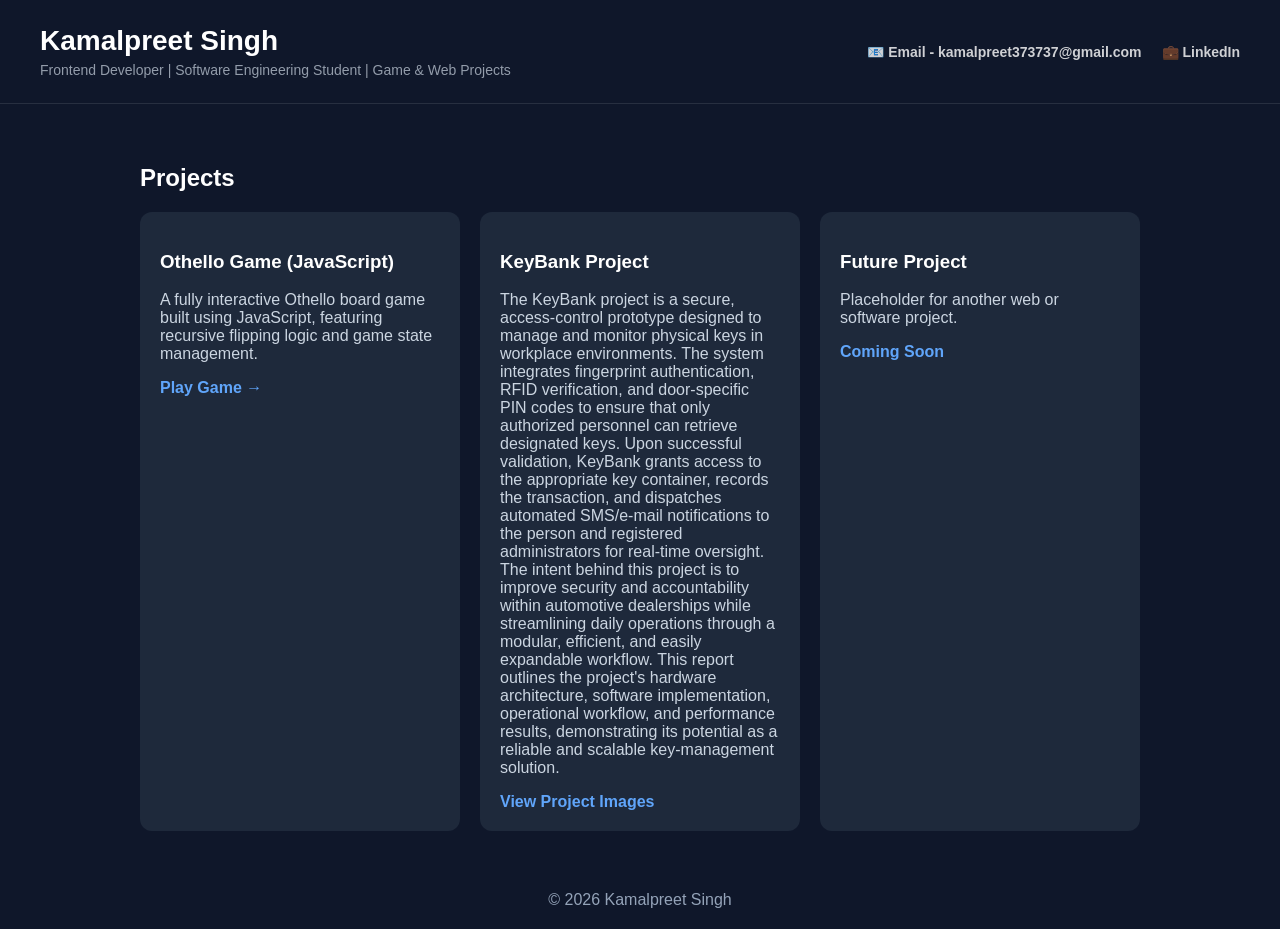
==== index.html @ 41ae59db "correction done" ====
<!DOCTYPE html>
<html lang="en">
<head>
    <meta charset="UTF-8">
    <meta name="viewport" content="width=device-width, initial-scale=1.0">
    <title>Kamalpreet Singh | Portfolio</title>
    <link rel="stylesheet" href="Home.css">
</head>
<body>

<header class="header">
    <div class="header-left">
        <h1>Kamalpreet Singh</h1>
        <p>Frontend Developer | Software Engineering Student | Game & Web Projects</p>
    </div>

    <nav class="header-right">

        <a href="mailto:kamalpreet373737@gmail.com">
            📧 Email - kamalpreet373737@gmail.com
        </a>

        <a href="https://www.linkedin.com/in/kamalpreet-singh-950604302/" target="_blank">
            💼 LinkedIn
        </a>
    </nav>
</header>

<div class="container">

    <h2>Projects</h2>

    <div class="grid">

        <!-- Othello Project -->
        <div class="card">
            <h3>Othello Game (JavaScript)</h3>
            <p>
                A fully interactive Othello board game built using JavaScript,
                featuring recursive flipping logic and game state management.
            </p>
            <a href="./Game/Lab01/index.html">Play Game →</a>
        </div>

        <!-- Keybank Project -->
        <div class="card">
            <h3>KeyBank Project</h3>
            <p>
                The KeyBank project is a secure, access-control prototype designed to manage and monitor physical keys in workplace environments. The system integrates fingerprint authentication, RFID verification, and door-specific PIN codes to ensure that only authorized personnel can retrieve designated keys. Upon successful validation, KeyBank grants access to the appropriate key container, records the transaction, and dispatches automated SMS/e-mail notifications to the person and registered administrators for real-time oversight.
                The intent behind this project is to improve security and accountability within automotive dealerships while streamlining daily operations through a modular, efficient, and easily expandable workflow.
                This report outlines the project's hardware architecture, software implementation, operational workflow, and performance results, demonstrating its potential as a reliable and scalable key-management solution.
            </p>
            <a href="./ProjectImages/index.html"> View Project Images </a>
        
        </div>

        <!-- Add more projects later -->
        <div class="card">
            <h3>Future Project</h3>
            <p>Placeholder for another web or software project.</p>
            <a href="#">Coming Soon</a>
        </div>

    </div>

</div>

<footer>
    © 2026 Kamalpreet Singh
</footer>

</body>
</html>
---- Home.css ----
body {
            margin: 0;
            font-family: Arial, sans-serif;
            background: #0f172a;
            color: white;
        }

        .header {
    display: flex;
    justify-content: space-between;
    align-items: center;
    padding: 25px 40px;
    border-bottom: 1px solid rgba(255,255,255,0.1);
    }

    .header-left h1 {
        margin: 0;
        font-size: 28px;
    }

    .header-left p {
        margin: 5px 0 0;
        opacity: 0.7;
        font-size: 14px;
    }

    .header-right {
        display: flex;
        gap: 20px;
    }

    .header-right a {
        text-decoration: none;
        color: inherit;
        font-size: 14px;
        opacity: 0.8;
        transition: 0.3s;
    }

    .header-right a:hover {
        opacity: 1;
        transform: translateY(-2px);
    }

        h1 {
            margin: 0;
            font-size: 36px;
        }

        p {
            color: #cbd5e1;
        }

        .container {
            max-width: 1000px;
            margin: auto;
            padding: 40px;
        }

        .grid {
            display: grid;
            grid-template-columns: repeat(auto-fit, minmax(250px, 1fr));
            gap: 20px;
        }

        .card {
            background: #1e293b;
            padding: 20px;
            border-radius: 12px;
            transition: 0.3s;
        }

        .card:hover {
            transform: translateY(-5px);
            background: #334155;
        }

        a {
            color: #60a5fa;
            text-decoration: none;
            font-weight: bold;
        }

        footer {
            text-align: center;
            padding: 20px;
            color: #94a3b8;
        }
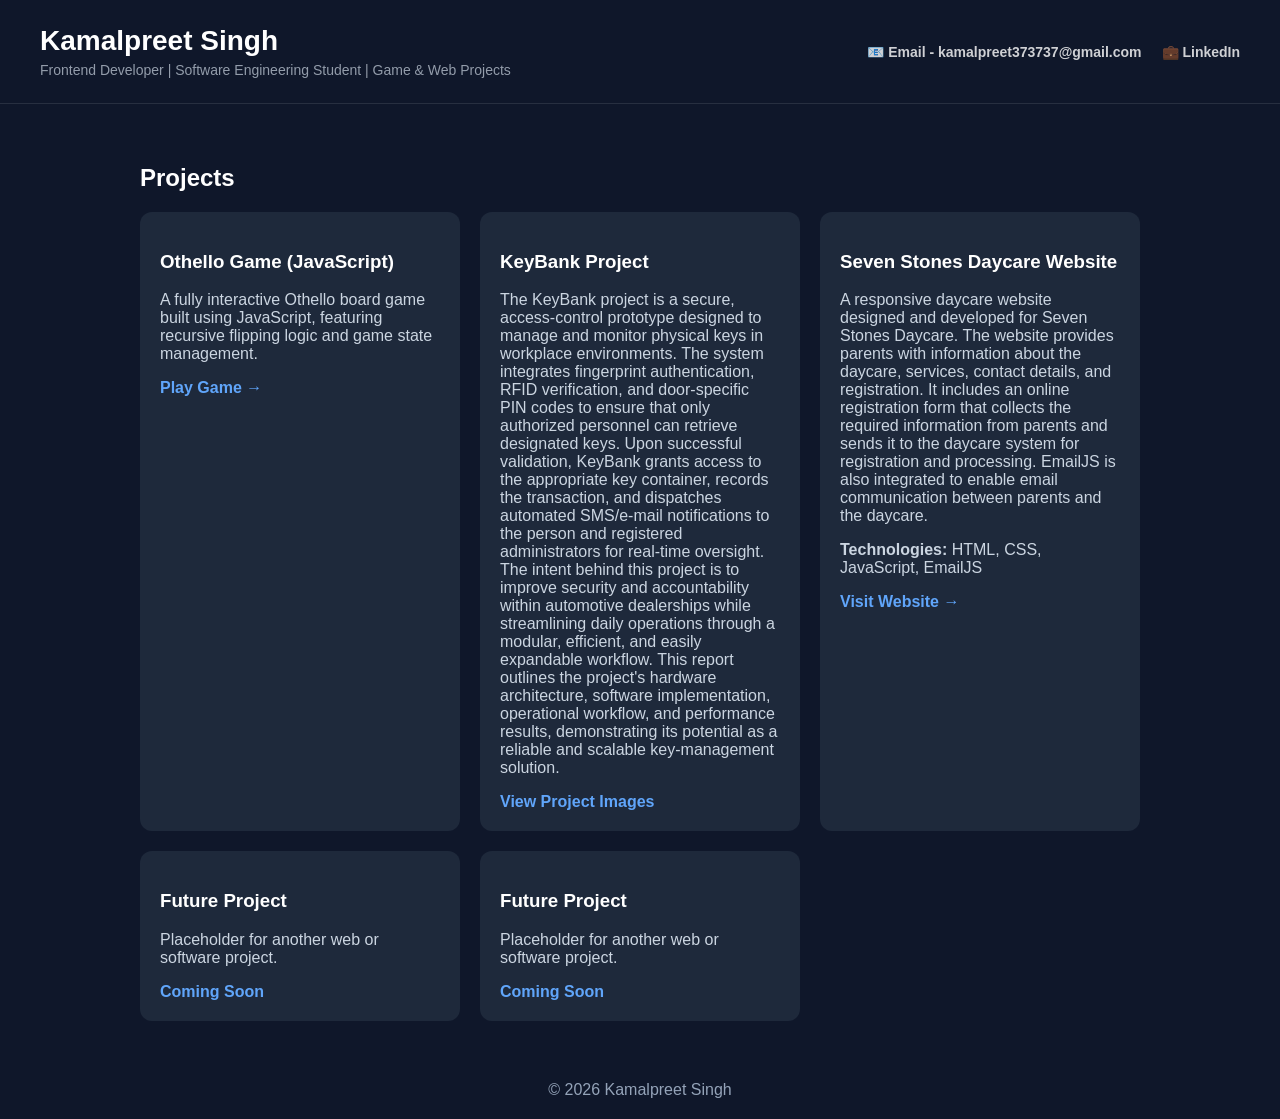
==== commit 9e67c5d7: "added project" ====
--- a/index.html
+++ b/index.html
@@ -5,6 +5,9 @@
     <meta name="viewport" content="width=device-width, initial-scale=1.0">
     <title>Kamalpreet Singh | Portfolio</title>
     <link rel="stylesheet" href="Home.css">
+
+    <link rel="icon" href="./ProjectImages/images/icon.ico">
+
 </head>
 <body>
 
@@ -54,12 +57,40 @@
         
         </div>
 
+        <!-- Seven Stones Daycare Website -->
+
+        <div class="card"> 
+            <h3>Seven Stones Daycare Website</h3> 
+
+            <p> A responsive daycare website designed and developed for 
+                Seven Stones Daycare. The website provides 
+                parents with information about the daycare, services, 
+                contact details, and registration. 
+                It includes an online registration form that collects the required 
+                information from parents and sends it to the daycare system for registration and 
+                processing. EmailJS is also integrated to enable email communication 
+                between parents and the daycare. </p>
+
+            <p>
+                <strong>Technologies:</strong> HTML, CSS, JavaScript, EmailJS
+            </p>
+
+            <a href="https://kamalsm37.github.io/Seven-Stones-Daycare/" target="_blank">
+                Visit Website →
+            </a>
+
+        </div>
+
         <!-- Add more projects later -->
-        <div class="card">
-            <h3>Future Project</h3>
-            <p>Placeholder for another web or software project.</p>
-            <a href="#">Coming Soon</a>
-        </div>
+
+        <div class="card"> <h3>Future Project</h3> <p>Placeholder for another web or software project.</p> <a href="#">Coming Soon</a> </div>
+
+            <!-- Add more projects later -->
+            <div class="card">
+                <h3>Future Project</h3>
+                <p>Placeholder for another web or software project.</p>
+                <a href="#">Coming Soon</a>
+            </div>
 
     </div>
 
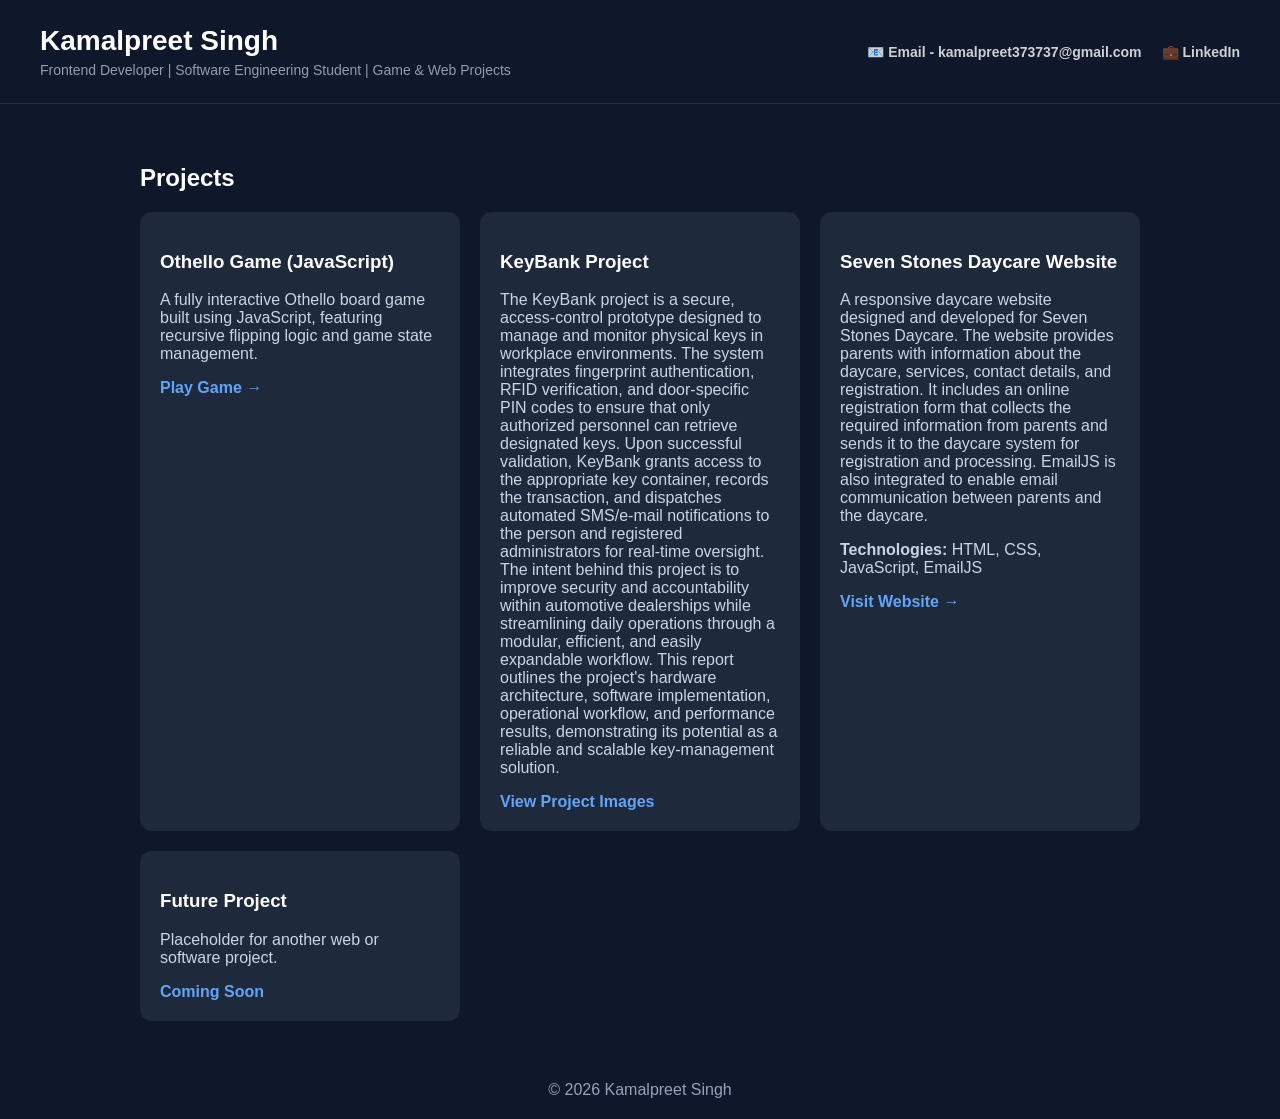
==== commit faa19e31: "card changes" ====
--- a/index.html
+++ b/index.html
@@ -61,8 +61,8 @@
 
         <div class="card"> 
             <h3>Seven Stones Daycare Website</h3> 
-
-            <p> A responsive daycare website designed and developed for 
+            <p> 
+                A responsive daycare website designed and developed for 
                 Seven Stones Daycare. The website provides 
                 parents with information about the daycare, services, 
                 contact details, and registration. 
@@ -70,20 +70,13 @@
                 information from parents and sends it to the daycare system for registration and 
                 processing. EmailJS is also integrated to enable email communication 
                 between parents and the daycare. </p>
-
             <p>
                 <strong>Technologies:</strong> HTML, CSS, JavaScript, EmailJS
             </p>
-
             <a href="https://kamalsm37.github.io/Seven-Stones-Daycare/" target="_blank">
                 Visit Website →
             </a>
-
         </div>
-
-        <!-- Add more projects later -->
-
-        <div class="card"> <h3>Future Project</h3> <p>Placeholder for another web or software project.</p> <a href="#">Coming Soon</a> </div>
 
             <!-- Add more projects later -->
             <div class="card">
